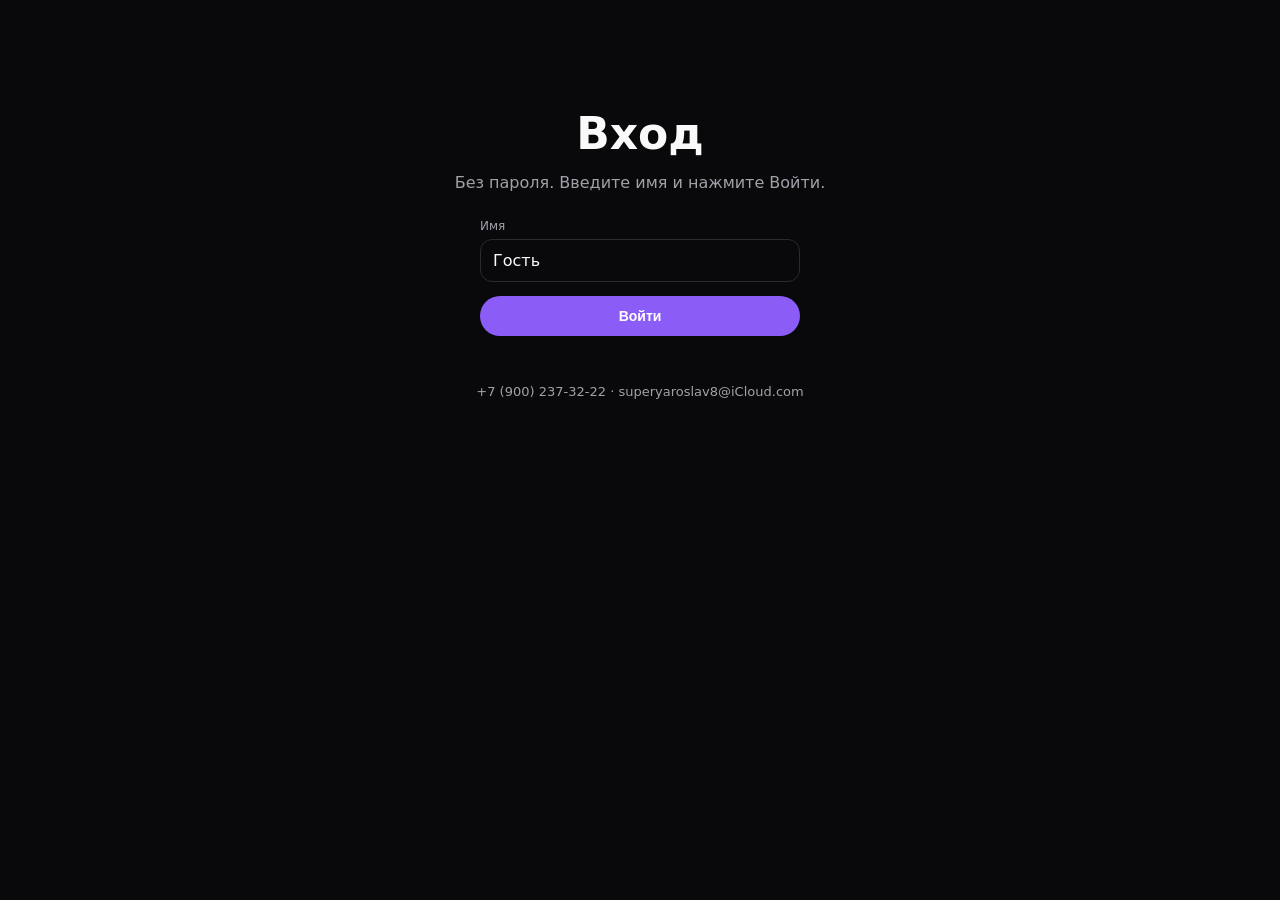
==== app.html @ 5fab8081 "app.html: sites, create, media, neuro, links, settings" ====
<!DOCTYPE html>
<html lang="ru">
<head>
  <meta charset="UTF-8">
  <meta name="viewport" content="width=device-width, initial-scale=1">
  <title>Ai крафт</title>
  <link rel="stylesheet" href="css/app.css">
</head>
<body>
<div id="gate" class="wrap center" style="display:none">
  <h1>Вход</h1>
  <p class="lead">Без пароля. Введите имя и нажмите Войти.</p>
  <div style="max-width:320px;margin:0 auto;text-align:left">
    <label>Имя</label>
    <input id="gateName" value="Гость" maxlength="32">
    <button class="btn" id="gateGo" style="width:100%;margin-top:14px">Войти</button>
  </div>
  <footer class="foot"><a href="tel:+79002373222">+7 (900) 237-32-22</a> · <a href="mailto:superyaroslav8@iCloud.com">superyaroslav8@iCloud.com</a></footer>
</div>

<div class="app" id="shell" style="display:none">
  <aside class="side">
    <div class="brand">Ai крафт</div>
    <nav>
      <a href="#sites" data-page="sites">Мои сайты</a>
      <a href="#create" data-page="create">Собрать сайт</a>
      <a href="#media" data-page="media">Медиа</a>
      <a href="#neuro" data-page="neuro">Нейро</a>
      <a href="#links" data-page="links">Ссылки</a>
      <a href="#settings" data-page="settings">Настройки</a>
    </nav>
    <div class="user"><strong id="who">—</strong><br><a href="#" id="logout">Выйти</a></div>
  </aside>
  <main class="main">
    <section class="page" id="page-sites">
      <h2>Мои сайты</h2>
      <p class="sub">Собранные по описанию</p>
      <a class="btn" href="#create">Собрать сайт</a>
      <div id="siteList" style="margin-top:20px"></div>
    </section>

    <section class="page" id="page-create">
      <h2>Собрать сайт</h2>
      <p class="sub">Опишите идею обычными словами</p>
      <div class="grid">
        <div>
          <label>Описание</label>
          <textarea id="idea" placeholder="Сайт кофейни: тёплый свет, меню, контакты"></textarea>
          <button class="btn" id="btnBuild" type="button">Собрать</button>
          <div id="addrBox" style="display:none;margin-top:16px">
            <label>Адрес</label>
            <div class="chips">
              <span class="chip on" data-mode="sub">Поддомен</span>
              <span class="chip" data-mode="custom">Свой домен</span>
            </div>
            <div id="subRow">
              <input id="sub" placeholder="pauza" style="margin-bottom:8px">
              <select id="tld">
                <option value="ai_craft.ru">.ai_craft.ru</option>
                <option value="ai_craft.com">.ai_craft.com</option>
                <option value="ai_craft.dev">.ai_craft.dev</option>
              </select>
            </div>
            <div id="customRow" style="display:none">
              <input id="customDomain" placeholder="мой-сайт.ru">
            </div>
            <button class="btn" id="btnSave" type="button" style="margin-top:12px">Сохранить сайт</button>
          </div>
        </div>
        <div>
          <div class="preview"><iframe id="preview" title="preview"></iframe></div>
        </div>
      </div>
    </section>

    <section class="page" id="page-media">
      <h2>Медиа</h2>
      <p class="sub">Фото по описанию (AI)</p>
      <label>Описание</label>
      <textarea id="mediaPrompt" placeholder="Уютная кофейня, тёплый свет"></textarea>
      <button class="btn" id="btnMedia" type="button">Сгенерировать</button>
      <p id="mediaStatus" class="sub" style="margin-top:10px"></p>
      <div id="mediaResult" class="card" style="margin-top:12px;min-height:120px"></div>
    </section>

    <section class="page" id="page-neuro">
      <h2>Нейро</h2>
      <p class="sub">Помощник Ai крафт</p>
      <div id="chat"></div>
      <form class="chat-form" id="chatForm">
        <input id="chatInput" placeholder="Спросите…" autocomplete="off">
        <button class="btn" type="submit">Отправить</button>
      </form>
    </section>

    <section class="page" id="page-links">
      <h2>Ссылки</h2>
      <p class="sub">Короткие метки</p>
      <label>Название</label><input id="linkTitle">
      <label>URL</label><input id="linkUrl" placeholder="https://…">
      <button class="btn" id="btnLink" type="button" style="margin-top:12px">Создать</button>
      <div id="linkList" style="margin-top:16px"></div>
    </section>

    <section class="page" id="page-settings">
      <h2>Настройки</h2>
      <div class="row"><div><strong>Язык</strong></div>
        <div class="chips" id="lang">
          <span class="chip" data-v="ru">Русский</span>
          <span class="chip" data-v="en">English</span>
        </div></div>
      <div class="row"><div><strong>Тема</strong></div>
        <div class="chips" id="theme">
          <span class="chip" data-v="dark">Тёмная</span>
          <span class="chip" data-v="light">Светлая</span>
        </div></div>
      <div class="row" style="flex-wrap:wrap"><div><strong>Акцент</strong></div>
        <div class="chips" id="accent">
          <span class="chip" data-v="#8b5cf6" style="background:#8b5cf6;color:#fff">●</span>
          <span class="chip" data-v="#3b82f6" style="background:#3b82f6;color:#fff">●</span>
          <span class="chip" data-v="#10b981" style="background:#10b981;color:#fff">●</span>
          <span class="chip" data-v="#f59e0b" style="background:#f59e0b;color:#fff">●</span>
          <span class="chip" data-v="#ef4444" style="background:#ef4444;color:#fff">●</span>
        </div></div>
      <p class="sub" style="margin-top:24px">Поддержка: <a href="tel:+79002373222">+7 (900) 237-32-22</a> · <a href="mailto:superyaroslav8@iCloud.com">superyaroslav8@iCloud.com</a></p>
    </section>
  </main>
</div>
<nav class="mob">
  <a href="#sites" data-page="sites">Сайты</a>
  <a href="#create" data-page="create">Собрать</a>
  <a href="#media" data-page="media">Медиа</a>
  <a href="#settings" data-page="settings">Ещё</a>
</nav>

<script src="js/app.js"></script>
<script>
(function () {
  AK.applyTheme();
  var session = AK.session();
  var built = null;
  var mode = 'sub';

  function showGate() {
    document.getElementById('gate').style.display = 'block';
    document.getElementById('shell').style.display = 'none';
  }
  function showApp() {
    document.getElementById('gate').style.display = 'none';
    document.getElementById('shell').style.display = 'flex';
    document.getElementById('who').textContent = session.name;
    route();
  }

  document.getElementById('gateGo').onclick = function () {
    session = AK.enter(document.getElementById('gateName').value);
    showApp();
    location.hash = 'sites';
  };
  document.getElementById('logout').onclick = function (e) {
    e.preventDefault();
    AK.clearSession();
    session = null;
    showGate();
  };

  function route() {
    var page = (location.hash || '#sites').replace('#', '') || 'sites';
    document.querySelectorAll('.page').forEach(function (p) { p.classList.toggle('on', p.id === 'page-' + page); });
    document.querySelectorAll('[data-page]').forEach(function (a) { a.classList.toggle('on', a.getAttribute('data-page') === page); });
    if (page === 'sites') renderSites();
    if (page === 'links') renderLinks();
    if (page === 'settings') syncSettings();
  }
  window.addEventListener('hashchange', route);

  function renderSites() {
    var list = AK.sites(session.login);
    var el = document.getElementById('siteList');
    if (!list.length) {
      el.innerHTML = '<div class="empty">Пока нет сайтов.<br><a class="btn" href="#create" style="margin-top:12px">Собрать</a></div>';
      return;
    }
    el.innerHTML = list.map(function (s) {
      var addr = s.customDomain || ((s.subdomain || 'site') + '.' + (s.domain || 'ai_craft.ru'));
      return '<div class="card"><h3>' + AK.esc(s.name) + '</h3><div class="meta">' + AK.esc(addr) + '</div><p style="color:var(--muted);font-size:13px">' +
        AK.esc((s.description || '').slice(0, 120)) + '</p><div class="actions">' +
        '<button type="button" data-open="' + s.id + '">Открыть</button>' +
        '<button type="button" data-del="' + s.id + '">Удалить</button></div></div>';
    }).join('');
    el.querySelectorAll('[data-open]').forEach(function (b) {
      b.onclick = function () {
        var s = AK.sites(session.login).find(function (x) { return x.id === b.getAttribute('data-open'); });
        if (!s || !s.html) return AK.toast('Нет содержимого');
        var doc = s.html.replace('</head>', '<style>' + (s.css || '') + '</style></head>');
        if (doc.indexOf('</head>') === -1) doc = '<style>' + (s.css || '') + '</style>' + doc;
        var w = window.open('', '_blank');
        if (!w) return AK.toast('Разрешите всплывающие окна');
        w.document.write(doc); w.document.close();
      };
    });
    el.querySelectorAll('[data-del]').forEach(function (b) {
      b.onclick = function () {
        if (!confirm('Удалить?')) return;
        AK.saveSites(session.login, AK.sites(session.login).filter(function (s) { return s.id !== b.getAttribute('data-del'); }));
        renderSites(); AK.toast('Удалено');
      };
    });
  }

  function showPreview(html, css) {
    var doc = html;
    if (doc.indexOf('</head>') !== -1) doc = doc.replace('</head>', '<style>' + css + '</style></head>');
    else doc = '<style>' + css + '</style>' + doc;
    document.getElementById('preview').srcdoc = doc;
  }

  document.getElementById('btnBuild').onclick = function () {
    var idea = document.getElementById('idea').value.trim();
    if (idea.length < 5) return AK.toast('Опишите подробнее');
    var p = AK.parse(idea);
    var html = AK.buildHTML(idea, p.title);
    var css = AK.buildCSS(p.tone);
    built = { name: p.title, description: idea, html: html, css: css };
    showPreview(html, css);
    document.getElementById('addrBox').style.display = 'block';
    if (!document.getElementById('sub').value) {
      document.getElementById('sub').value = (p.title.toLowerCase().replace(/[^a-z0-9]+/g, '-').replace(/^-|-$/g, '').slice(0, 16)) || 'site';
    }
    AK.toast('Собрано');
  };

  document.querySelectorAll('#addrBox .chip').forEach(function (c) {
    c.onclick = function () {
      mode = c.getAttribute('data-mode');
      document.querySelectorAll('#addrBox .chip').forEach(function (x) { x.classList.toggle('on', x === c); });
      document.getElementById('subRow').style.display = mode === 'sub' ? 'block' : 'none';
      document.getElementById('customRow').style.display = mode === 'custom' ? 'block' : 'none';
    };
  });

  document.getElementById('btnSave').onclick = function () {
    if (!built) return AK.toast('Сначала соберите');
    var subdomain, domain, customDomain = '';
    if (mode === 'custom') {
      customDomain = document.getElementById('customDomain').value.trim().toLowerCase().replace(/^https?:\/\//, '');
      if (!customDomain || customDomain.indexOf('.') < 0) return AK.toast('Укажите домен, например shop.ru');
      subdomain = customDomain.split('.')[0]; domain = customDomain;
    } else {
      subdomain = document.getElementById('sub').value.trim().toLowerCase().replace(/[^a-z0-9-]/g, '');
      domain = document.getElementById('tld').value;
      if (subdomain.length < 2) return AK.toast('Укажите поддомен');
    }
    var list = AK.sites(session.login);
    list.unshift({
      id: 's_' + Date.now(), name: built.name, description: built.description,
      subdomain: subdomain, domain: domain, customDomain: customDomain,
      html: built.html, css: built.css, createdAt: new Date().toISOString()
    });
    AK.saveSites(session.login, list);
    AK.toast('Сохранено');
    location.hash = 'sites';
  };

  document.getElementById('btnMedia').onclick = function () {
    var prompt = document.getElementById('mediaPrompt').value.trim();
    if (!prompt) return AK.toast('Напишите описание');
    var st = document.getElementById('mediaStatus');
    var box = document.getElementById('mediaResult');
    st.textContent = 'Генерация… 5–20 сек';
    var url = AK.imageUrl(prompt);
    var img = new Image();
    img.className = 'gen';
    img.onload = function () { box.innerHTML = ''; box.appendChild(img); st.textContent = 'Готово'; AK.toast('Готово'); };
    img.onerror = function () { st.textContent = 'Ошибка. Нажмите ещё раз.'; };
    box.innerHTML = '<p style="color:var(--muted)">Загрузка…</p>';
    img.src = url + '&t=' + Date.now();
  };

  function addChat(role, text) {
    var el = document.createElement('div');
    el.className = 'msg ' + (role === 'me' ? 'me' : 'bot');
    el.textContent = text;
    document.getElementById('chat').appendChild(el);
    document.getElementById('chat').scrollTop = 99999;
  }
  addChat('bot', 'Я Нейро. Помогу собрать сайт или ответить на вопрос.');
  document.getElementById('chatForm').onsubmit = function (e) {
    e.preventDefault();
    var t = document.getElementById('chatInput').value.trim();
    if (!t) return;
    document.getElementById('chatInput').value = '';
    addChat('me', t);
    setTimeout(function () {
      var low = t.toLowerCase();
      var a = 'Опишите задачу: сайт, медиа или настройки.';
      if (/сайт|собрать|лендинг/.test(low)) a = 'Откройте «Собрать сайт», опишите идею, нажмите «Собрать», укажите адрес и «Сохранить».';
      if (/фото|медиа|картин/.test(low)) a = 'Раздел «Медиа»: введите описание и «Сгенерировать».';
      if (/привет|hello|здрав/.test(low)) a = 'Привет! Чем помочь?';
      addChat('bot', a);
    }, 400);
  };

  function renderLinks() {
    var links = AK.links(session.login);
    var el = document.getElementById('linkList');
    if (!links.length) { el.innerHTML = '<p class="sub">Пока нет</p>'; return; }
    el.innerHTML = links.map(function (l) {
      return '<div class="card"><div class="meta">ak.link/' + AK.esc(l.slug) + '</div><div style="font-size:13px">' + AK.esc(l.url) +
        '</div><div class="actions"><button type="button" data-copy="ak.link/' + AK.esc(l.slug) + '">Копировать</button>' +
        '<button type="button" data-ldel="' + l.id + '">Удалить</button></div></div>';
    }).join('');
    el.querySelectorAll('[data-copy]').forEach(function (b) {
      b.onclick = function () { navigator.clipboard.writeText(b.getAttribute('data-copy')).then(function () { AK.toast('Скопировано'); }); };
    });
    el.querySelectorAll('[data-ldel]').forEach(function (b) {
      b.onclick = function () {
        AK.saveLinks(session.login, AK.links(session.login).filter(function (l) { return l.id !== b.getAttribute('data-ldel'); }));
        renderLinks();
      };
    });
  }
  document.getElementById('btnLink').onclick = function () {
    var url = document.getElementById('linkUrl').value.trim();
    if (!url) return AK.toast('Укажите URL');
    var slug = Math.random().toString(36).slice(2, 8);
    var links = AK.links(session.login);
    links.unshift({ id: 'l_' + Date.now(), title: document.getElementById('linkTitle').value.trim() || slug, url: url, slug: slug });
    AK.saveLinks(session.login, links);
    document.getElementById('linkTitle').value = '';
    document.getElementById('linkUrl').value = '';
    renderLinks(); AK.toast('Создано');
  };

  function syncSettings() {
    var s = AK.settings();
    document.querySelectorAll('#lang .chip').forEach(function (c) { c.classList.toggle('on', c.getAttribute('data-v') === s.lang); });
    document.querySelectorAll('#theme .chip').forEach(function (c) { c.classList.toggle('on', c.getAttribute('data-v') === s.theme); });
    document.querySelectorAll('#accent .chip').forEach(function (c) { c.classList.toggle('on', c.getAttribute('data-v') === s.accent); });
  }
  document.querySelectorAll('#lang .chip').forEach(function (c) {
    c.onclick = function () { AK.saveSettings({ lang: c.getAttribute('data-v') }); syncSettings(); AK.toast('OK'); };
  });
  document.querySelectorAll('#theme .chip').forEach(function (c) {
    c.onclick = function () { AK.saveSettings({ theme: c.getAttribute('data-v') }); syncSettings(); AK.toast('OK'); };
  });
  document.querySelectorAll('#accent .chip').forEach(function (c) {
    c.onclick = function () { AK.saveSettings({ accent: c.getAttribute('data-v') }); syncSettings(); AK.toast('OK'); };
  });

  showPreview(AK.buildHTML('Здесь появится сайт', 'Ai крафт'), AK.buildCSS('neutral'));

  if (session) showApp();
  else showGate();
})();
</script>
</body>
</html>
---- css/app.css ----
*{box-sizing:border-box;margin:0;padding:0}
:root{--bg:#09090b;--card:#16161a;--border:#2a2a30;--text:#fafafa;--muted:#a1a1aa;--accent:#8b5cf6}
[data-theme=light]{--bg:#f4f4f5;--card:#fff;--border:#e4e4e7;--text:#18181b;--muted:#71717a}
html,body{min-height:100%;font-family:system-ui,-apple-system,sans-serif;background:var(--bg);color:var(--text)}
a{color:var(--accent);text-decoration:none}
.wrap{max-width:960px;margin:0 auto;padding:24px 16px}
.center{text-align:center;padding-top:12vh}
.badge{display:inline-block;padding:6px 12px;border-radius:999px;background:rgba(139,92,246,.2);color:#c4b5fd;font-size:12px;font-weight:600;margin-bottom:12px}
h1{font-size:clamp(28px,6vw,44px);margin-bottom:12px}
.lead{color:var(--muted);font-size:16px;max-width:420px;margin:0 auto 24px;line-height:1.5}
.btn{display:inline-block;padding:12px 24px;background:var(--accent);color:#fff!important;border-radius:999px;font-weight:600;border:0;cursor:pointer;font-size:14px}
.btn:disabled{opacity:.5}
.btn-ghost{background:transparent;border:1px solid var(--border);color:var(--text)!important}
.foot{margin-top:48px;font-size:13px;color:var(--muted)}
.foot a{color:var(--muted)}
.app{display:flex;min-height:100vh}
.side{width:220px;border-right:1px solid var(--border);padding:16px 12px;background:var(--card);position:fixed;inset:0 auto 0 0}
.side .brand{font-weight:700;padding:8px 10px;margin-bottom:16px}
.side nav a{display:block;padding:10px 12px;border-radius:10px;color:var(--muted);font-size:13px;margin-bottom:2px}
.side nav a.on,.side nav a:hover{background:rgba(139,92,246,.15);color:var(--accent)}
.side .user{position:absolute;bottom:16px;left:12px;right:12px;font-size:12px;color:var(--muted)}
.main{margin-left:220px;flex:1;padding:24px 20px;min-width:0}
.page{display:none}.page.on{display:block}
h2{font-size:22px;margin-bottom:8px}
.sub{color:var(--muted);font-size:14px;margin-bottom:20px}
.card{background:var(--card);border:1px solid var(--border);border-radius:16px;padding:16px;margin-bottom:12px}
.grid{display:grid;grid-template-columns:1fr 1fr;gap:16px}
@media(max-width:800px){.side{display:none}.main{margin-left:0;padding-bottom:80px}.grid{grid-template-columns:1fr}.mob{display:flex!important}}
.mob{display:none;position:fixed;bottom:0;left:0;right:0;background:var(--card);border-top:1px solid var(--border);padding:8px;justify-content:space-around}
.mob a{font-size:11px;color:var(--muted);padding:8px}
.mob a.on{color:var(--accent)}
label{display:block;font-size:12px;color:var(--muted);margin:10px 0 6px}
input,textarea,select{width:100%;padding:11px 12px;border-radius:12px;border:1px solid var(--border);background:var(--bg);color:var(--text);font:inherit}
textarea{min-height:100px;resize:vertical}
.chips{display:flex;gap:8px;flex-wrap:wrap;margin:10px 0}
.chip{padding:8px 12px;border-radius:999px;border:1px solid var(--border);font-size:12px;cursor:pointer;background:var(--bg)}
.chip.on{border-color:var(--accent);color:var(--accent);background:rgba(139,92,246,.12)}
.preview{min-height:360px;border:1px solid var(--border);border-radius:16px;overflow:hidden;background:#fff}
.preview iframe{width:100%;height:400px;border:0}
.meta{font-size:12px;color:var(--accent);margin:4px 0 8px}
.actions{display:flex;gap:8px;flex-wrap:wrap;margin-top:10px}
.actions button,.actions a{font-size:12px;padding:7px 12px;border-radius:8px;border:1px solid var(--border);background:var(--bg);color:var(--muted);cursor:pointer}
.empty{text-align:center;padding:40px;border:1px dashed var(--border);border-radius:16px;color:var(--muted)}
.row{display:flex;align-items:center;justify-content:space-between;gap:12px;padding:14px;border:1px solid var(--border);border-radius:12px;margin-bottom:10px;background:var(--card)}
.toast{position:fixed;bottom:24px;left:50%;transform:translateX(-50%);background:var(--card);border:1px solid var(--border);padding:10px 16px;border-radius:10px;font-size:13px;opacity:0;transition:.2s;z-index:50}
.toast.on{opacity:1}
#chat{height:320px;overflow:auto;border:1px solid var(--border);border-radius:12px;padding:12px;margin-bottom:10px;background:var(--bg)}
.msg{margin:8px 0;padding:10px 12px;border-radius:12px;font-size:14px;line-height:1.45;max-width:90%}
.msg.bot{background:var(--card)}
.msg.me{background:var(--accent);color:#fff;margin-left:auto}
.chat-form{display:flex;gap:8px}
.chat-form input{flex:1}
img.gen{width:100%;border-radius:12px;display:block}
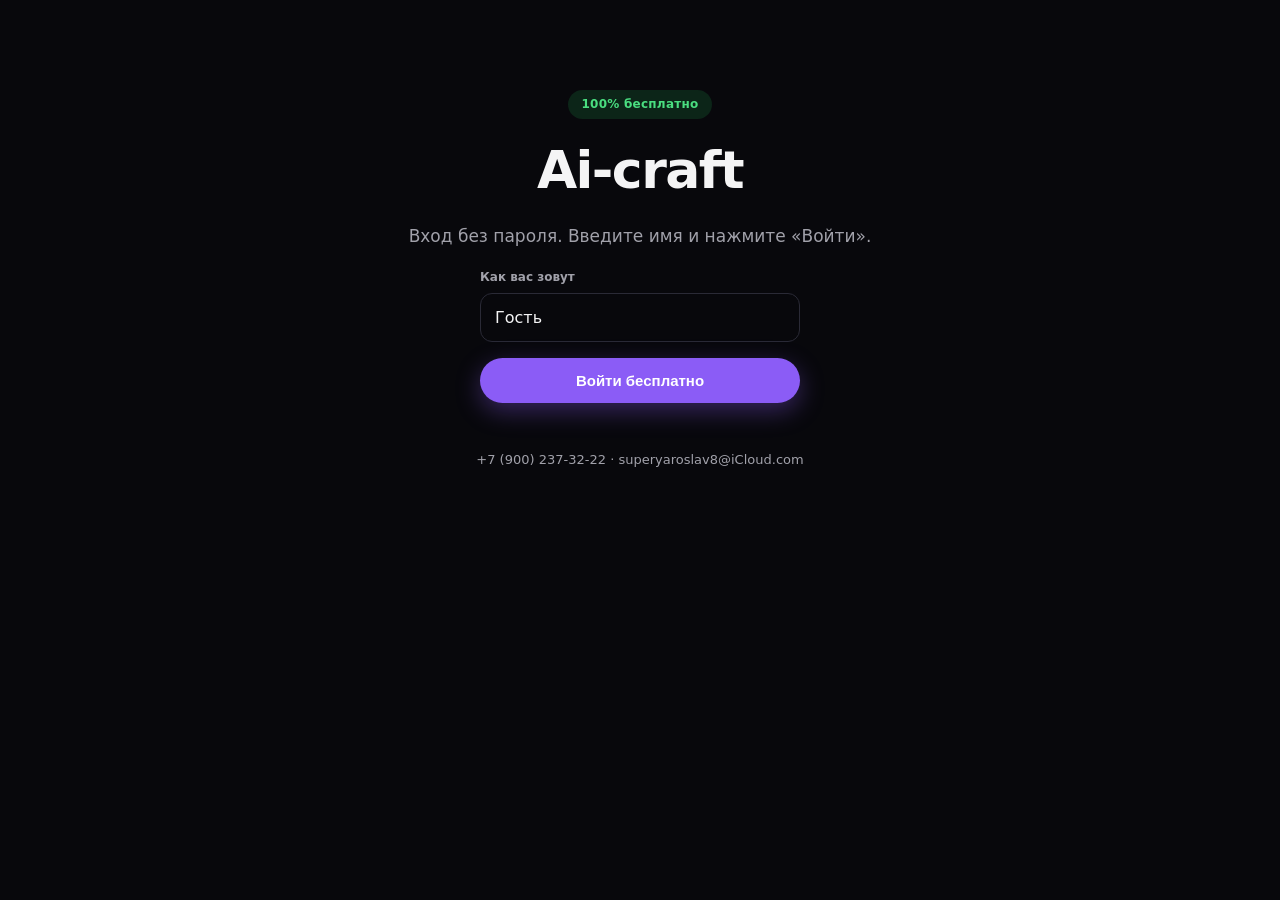
==== commit 7b69af20: "app: Ai-craft branding, clearer free UX" ====
--- a/app.html
+++ b/app.html
@@ -3,28 +3,31 @@
 <head>
   <meta charset="UTF-8">
   <meta name="viewport" content="width=device-width, initial-scale=1">
-  <title>Ai крафт</title>
+  <title>Ai-craft</title>
+  <meta name="description" content="Создание сайтов по описанию с помощью ИИ. Домены и ссылки бесплатно.">
   <link rel="stylesheet" href="css/app.css">
 </head>
 <body>
 <div id="gate" class="wrap center" style="display:none">
-  <h1>Вход</h1>
-  <p class="lead">Без пароля. Введите имя и нажмите Войти.</p>
+  <p class="badge">100% бесплатно</p>
+  <h1>Ai-craft</h1>
+  <p class="lead">Вход без пароля. Введите имя и нажмите «Войти».</p>
   <div style="max-width:320px;margin:0 auto;text-align:left">
-    <label>Имя</label>
-    <input id="gateName" value="Гость" maxlength="32">
-    <button class="btn" id="gateGo" style="width:100%;margin-top:14px">Войти</button>
+    <label>Как вас зовут</label>
+    <input id="gateName" value="Гость" maxlength="32" autocomplete="name">
+    <button class="btn" id="gateGo" type="button" style="width:100%;margin-top:16px">Войти бесплатно</button>
   </div>
   <footer class="foot"><a href="tel:+79002373222">+7 (900) 237-32-22</a> · <a href="mailto:superyaroslav8@iCloud.com">superyaroslav8@iCloud.com</a></footer>
 </div>
 
 <div class="app" id="shell" style="display:none">
   <aside class="side">
-    <div class="brand">Ai крафт</div>
+    <div class="brand">Ai-craft</div>
+    <p class="tag">Сайты по описанию · бесплатно</p>
     <nav>
       <a href="#sites" data-page="sites">Мои сайты</a>
       <a href="#create" data-page="create">Собрать сайт</a>
-      <a href="#media" data-page="media">Медиа</a>
+      <a href="#media" data-page="media">Медиа AI</a>
       <a href="#neuro" data-page="neuro">Нейро</a>
       <a href="#links" data-page="links">Ссылки</a>
       <a href="#settings" data-page="settings">Настройки</a>
@@ -34,27 +37,27 @@
   <main class="main">
     <section class="page" id="page-sites">
       <h2>Мои сайты</h2>
-      <p class="sub">Собранные по описанию</p>
-      <a class="btn" href="#create">Собрать сайт</a>
-      <div id="siteList" style="margin-top:20px"></div>
+      <p class="sub">Сайты, собранные по вашему описанию <span class="free-note">бесплатно</span></p>
+      <a class="btn" href="#create">+ Собрать сайт</a>
+      <div id="siteList" style="margin-top:22px"></div>
     </section>
 
     <section class="page" id="page-create">
       <h2>Собрать сайт</h2>
-      <p class="sub">Опишите идею обычными словами</p>
+      <p class="sub">Напишите, какой сайт нужен — AI соберёт структуру и тексты</p>
       <div class="grid">
         <div>
-          <label>Описание</label>
-          <textarea id="idea" placeholder="Сайт кофейни: тёплый свет, меню, контакты"></textarea>
-          <button class="btn" id="btnBuild" type="button">Собрать</button>
-          <div id="addrBox" style="display:none;margin-top:16px">
-            <label>Адрес</label>
+          <label>Описание сайта</label>
+          <textarea id="idea" placeholder="Например: сайт кофейни — уют, меню, о нас, контакты"></textarea>
+          <button class="btn" id="btnBuild" type="button" style="margin-top:12px">Собрать по описанию</button>
+          <div id="addrBox" style="display:none;margin-top:20px">
+            <label>Адрес сайта</label>
             <div class="chips">
               <span class="chip on" data-mode="sub">Поддомен</span>
               <span class="chip" data-mode="custom">Свой домен</span>
             </div>
             <div id="subRow">
-              <input id="sub" placeholder="pauza" style="margin-bottom:8px">
+              <input id="sub" placeholder="имя" style="margin-bottom:8px">
               <select id="tld">
                 <option value="ai_craft.ru">.ai_craft.ru</option>
                 <option value="ai_craft.com">.ai_craft.com</option>
@@ -64,46 +67,48 @@
             <div id="customRow" style="display:none">
               <input id="customDomain" placeholder="мой-сайт.ru">
             </div>
-            <button class="btn" id="btnSave" type="button" style="margin-top:12px">Сохранить сайт</button>
+            <p class="sub" style="margin:10px 0 0;font-size:12px">Адрес сохраняется в кабинете. Открыть сайт можно кнопкой «Открыть».</p>
+            <button class="btn" id="btnSave" type="button" style="margin-top:14px">Сохранить бесплатно</button>
           </div>
         </div>
         <div>
-          <div class="preview"><iframe id="preview" title="preview"></iframe></div>
+          <div class="preview"><iframe id="preview" title="Превью"></iframe></div>
         </div>
       </div>
     </section>
 
     <section class="page" id="page-media">
-      <h2>Медиа</h2>
-      <p class="sub">Фото по описанию (AI)</p>
-      <label>Описание</label>
-      <textarea id="mediaPrompt" placeholder="Уютная кофейня, тёплый свет"></textarea>
-      <button class="btn" id="btnMedia" type="button">Сгенерировать</button>
+      <h2>Медиа AI</h2>
+      <p class="sub">Фото по тексту — бесплатная генерация</p>
+      <label>Что нарисовать</label>
+      <textarea id="mediaPrompt" placeholder="Уютная кофейня, тёплый свет, утро"></textarea>
+      <button class="btn" id="btnMedia" type="button" style="margin-top:12px">Сгенерировать фото</button>
       <p id="mediaStatus" class="sub" style="margin-top:10px"></p>
-      <div id="mediaResult" class="card" style="margin-top:12px;min-height:120px"></div>
+      <div id="mediaResult" class="card" style="margin-top:12px;min-height:140px"></div>
     </section>
 
     <section class="page" id="page-neuro">
       <h2>Нейро</h2>
-      <p class="sub">Помощник Ai крафт</p>
+      <p class="sub">Помощник Ai-craft — подскажет по сайтам и ссылкам</p>
       <div id="chat"></div>
       <form class="chat-form" id="chatForm">
-        <input id="chatInput" placeholder="Спросите…" autocomplete="off">
+        <input id="chatInput" placeholder="Напишите вопрос…" autocomplete="off">
         <button class="btn" type="submit">Отправить</button>
       </form>
     </section>
 
     <section class="page" id="page-links">
       <h2>Ссылки</h2>
-      <p class="sub">Короткие метки</p>
-      <label>Название</label><input id="linkTitle">
-      <label>URL</label><input id="linkUrl" placeholder="https://…">
-      <button class="btn" id="btnLink" type="button" style="margin-top:12px">Создать</button>
-      <div id="linkList" style="margin-top:16px"></div>
+      <p class="sub">Короткие ссылки для ваших сайтов <span class="free-note">бесплатно</span></p>
+      <label>Название</label><input id="linkTitle" placeholder="Мой проект">
+      <label>Полный URL</label><input id="linkUrl" placeholder="https://…">
+      <button class="btn" id="btnLink" type="button" style="margin-top:14px">Создать ссылку</button>
+      <div id="linkList" style="margin-top:18px"></div>
     </section>
 
     <section class="page" id="page-settings">
       <h2>Настройки</h2>
+      <p class="sub">Всё бесплатно. Данные только в вашем браузере.</p>
       <div class="row"><div><strong>Язык</strong></div>
         <div class="chips" id="lang">
           <span class="chip" data-v="ru">Русский</span>
@@ -114,7 +119,7 @@
           <span class="chip" data-v="dark">Тёмная</span>
           <span class="chip" data-v="light">Светлая</span>
         </div></div>
-      <div class="row" style="flex-wrap:wrap"><div><strong>Акцент</strong></div>
+      <div class="row" style="flex-wrap:wrap"><div><strong>Цвет</strong></div>
         <div class="chips" id="accent">
           <span class="chip" data-v="#8b5cf6" style="background:#8b5cf6;color:#fff">●</span>
           <span class="chip" data-v="#3b82f6" style="background:#3b82f6;color:#fff">●</span>
@@ -122,7 +127,7 @@
           <span class="chip" data-v="#f59e0b" style="background:#f59e0b;color:#fff">●</span>
           <span class="chip" data-v="#ef4444" style="background:#ef4444;color:#fff">●</span>
         </div></div>
-      <p class="sub" style="margin-top:24px">Поддержка: <a href="tel:+79002373222">+7 (900) 237-32-22</a> · <a href="mailto:superyaroslav8@iCloud.com">superyaroslav8@iCloud.com</a></p>
+      <p class="sub" style="margin-top:28px">Поддержка: <a href="tel:+79002373222">+7 (900) 237-32-22</a> · <a href="mailto:superyaroslav8@iCloud.com">superyaroslav8@iCloud.com</a></p>
     </section>
   </main>
 </div>
@@ -136,6 +141,10 @@
 <script src="js/app.js"></script>
 <script>
 (function () {
+  if (typeof AK === 'undefined') {
+    document.body.innerHTML = '<div class="wrap center"><h1>Ai-craft</h1><p class="lead">Не загрузился скрипт. Обновите страницу (Ctrl+F5).</p></div>';
+    return;
+  }
   AK.applyTheme();
   var session = AK.session();
   var built = null;
@@ -178,13 +187,13 @@
     var list = AK.sites(session.login);
     var el = document.getElementById('siteList');
     if (!list.length) {
-      el.innerHTML = '<div class="empty">Пока нет сайтов.<br><a class="btn" href="#create" style="margin-top:12px">Собрать</a></div>';
+      el.innerHTML = '<div class="empty"><p>Пока нет сайтов</p><a class="btn" href="#create" style="margin-top:16px">Собрать первый сайт</a></div>';
       return;
     }
     el.innerHTML = list.map(function (s) {
       var addr = s.customDomain || ((s.subdomain || 'site') + '.' + (s.domain || 'ai_craft.ru'));
       return '<div class="card"><h3>' + AK.esc(s.name) + '</h3><div class="meta">' + AK.esc(addr) + '</div><p style="color:var(--muted);font-size:13px">' +
-        AK.esc((s.description || '').slice(0, 120)) + '</p><div class="actions">' +
+        AK.esc((s.description || '').slice(0, 140)) + '</p><div class="actions">' +
         '<button type="button" data-open="' + s.id + '">Открыть</button>' +
         '<button type="button" data-del="' + s.id + '">Удалить</button></div></div>';
     }).join('');
@@ -192,8 +201,9 @@
       b.onclick = function () {
         var s = AK.sites(session.login).find(function (x) { return x.id === b.getAttribute('data-open'); });
         if (!s || !s.html) return AK.toast('Нет содержимого');
-        var doc = s.html.replace('</head>', '<style>' + (s.css || '') + '</style></head>');
-        if (doc.indexOf('</head>') === -1) doc = '<style>' + (s.css || '') + '</style>' + doc;
+        var doc = s.html;
+        if (doc.indexOf('</head>') !== -1) doc = doc.replace('</head>', '<style>' + (s.css || '') + '</style></head>');
+        else doc = '<style>' + (s.css || '') + '</style>' + doc;
         var w = window.open('', '_blank');
         if (!w) return AK.toast('Разрешите всплывающие окна');
         w.document.write(doc); w.document.close();
@@ -201,7 +211,7 @@
     });
     el.querySelectorAll('[data-del]').forEach(function (b) {
       b.onclick = function () {
-        if (!confirm('Удалить?')) return;
+        if (!confirm('Удалить сайт?')) return;
         AK.saveSites(session.login, AK.sites(session.login).filter(function (s) { return s.id !== b.getAttribute('data-del'); }));
         renderSites(); AK.toast('Удалено');
       };
@@ -217,17 +227,22 @@
 
   document.getElementById('btnBuild').onclick = function () {
     var idea = document.getElementById('idea').value.trim();
-    if (idea.length < 5) return AK.toast('Опишите подробнее');
-    var p = AK.parse(idea);
-    var html = AK.buildHTML(idea, p.title);
-    var css = AK.buildCSS(p.tone);
-    built = { name: p.title, description: idea, html: html, css: css };
-    showPreview(html, css);
-    document.getElementById('addrBox').style.display = 'block';
-    if (!document.getElementById('sub').value) {
-      document.getElementById('sub').value = (p.title.toLowerCase().replace(/[^a-z0-9]+/g, '-').replace(/^-|-$/g, '').slice(0, 16)) || 'site';
-    }
-    AK.toast('Собрано');
+    if (idea.length < 5) return AK.toast('Напишите описание подробнее');
+    var btn = document.getElementById('btnBuild');
+    btn.disabled = true; btn.textContent = 'Собираем…';
+    setTimeout(function () {
+      var p = AK.parse(idea);
+      var html = AK.buildHTML(idea, p.title);
+      var css = AK.buildCSS(p.tone);
+      built = { name: p.title, description: idea, html: html, css: css };
+      showPreview(html, css);
+      document.getElementById('addrBox').style.display = 'block';
+      if (!document.getElementById('sub').value) {
+        document.getElementById('sub').value = (p.title.toLowerCase().replace(/[^a-z0-9]+/g, '-').replace(/^-|-$/g, '').slice(0, 16)) || 'site';
+      }
+      btn.disabled = false; btn.textContent = 'Собрать по описанию';
+      AK.toast('Сайт собран');
+    }, 350);
   };
 
   document.querySelectorAll('#addrBox .chip').forEach(function (c) {
@@ -240,16 +255,16 @@
   });
 
   document.getElementById('btnSave').onclick = function () {
-    if (!built) return AK.toast('Сначала соберите');
+    if (!built) return AK.toast('Сначала нажмите «Собрать»');
     var subdomain, domain, customDomain = '';
     if (mode === 'custom') {
       customDomain = document.getElementById('customDomain').value.trim().toLowerCase().replace(/^https?:\/\//, '');
-      if (!customDomain || customDomain.indexOf('.') < 0) return AK.toast('Укажите домен, например shop.ru');
+      if (!customDomain || customDomain.indexOf('.') < 0) return AK.toast('Пример: shop.ru');
       subdomain = customDomain.split('.')[0]; domain = customDomain;
     } else {
       subdomain = document.getElementById('sub').value.trim().toLowerCase().replace(/[^a-z0-9-]/g, '');
       domain = document.getElementById('tld').value;
-      if (subdomain.length < 2) return AK.toast('Укажите поддомен');
+      if (subdomain.length < 2) return AK.toast('Укажите имя поддомена');
     }
     var list = AK.sites(session.login);
     list.unshift({
@@ -258,22 +273,24 @@
       html: built.html, css: built.css, createdAt: new Date().toISOString()
     });
     AK.saveSites(session.login, list);
-    AK.toast('Сохранено');
+    AK.toast('Сохранено бесплатно');
     location.hash = 'sites';
   };
 
   document.getElementById('btnMedia').onclick = function () {
     var prompt = document.getElementById('mediaPrompt').value.trim();
-    if (!prompt) return AK.toast('Напишите описание');
+    if (!prompt) return AK.toast('Опишите картинку');
     var st = document.getElementById('mediaStatus');
     var box = document.getElementById('mediaResult');
-    st.textContent = 'Генерация… 5–20 сек';
+    var btn = document.getElementById('btnMedia');
+    btn.disabled = true;
+    st.textContent = 'Генерация… обычно 5–20 секунд';
     var url = AK.imageUrl(prompt);
     var img = new Image();
     img.className = 'gen';
-    img.onload = function () { box.innerHTML = ''; box.appendChild(img); st.textContent = 'Готово'; AK.toast('Готово'); };
-    img.onerror = function () { st.textContent = 'Ошибка. Нажмите ещё раз.'; };
-    box.innerHTML = '<p style="color:var(--muted)">Загрузка…</p>';
+    img.onload = function () { box.innerHTML = ''; box.appendChild(img); st.textContent = 'Готово — бесплатно'; btn.disabled = false; AK.toast('Готово'); };
+    img.onerror = function () { st.textContent = 'Сеть недоступна. Нажмите ещё раз.'; btn.disabled = false; };
+    box.innerHTML = '<p style="color:var(--muted)">Загрузка изображения…</p>';
     img.src = url + '&t=' + Date.now();
   };
 
@@ -284,7 +301,7 @@
     document.getElementById('chat').appendChild(el);
     document.getElementById('chat').scrollTop = 99999;
   }
-  addChat('bot', 'Я Нейро. Помогу собрать сайт или ответить на вопрос.');
+  addChat('bot', 'Я Нейро из Ai-craft. Помогу собрать сайт, ссылку или фото. Всё бесплатно.');
   document.getElementById('chatForm').onsubmit = function (e) {
     e.preventDefault();
     var t = document.getElementById('chatInput').value.trim();
@@ -293,25 +310,29 @@
     addChat('me', t);
     setTimeout(function () {
       var low = t.toLowerCase();
-      var a = 'Опишите задачу: сайт, медиа или настройки.';
-      if (/сайт|собрать|лендинг/.test(low)) a = 'Откройте «Собрать сайт», опишите идею, нажмите «Собрать», укажите адрес и «Сохранить».';
-      if (/фото|медиа|картин/.test(low)) a = 'Раздел «Медиа»: введите описание и «Сгенерировать».';
-      if (/привет|hello|здрав/.test(low)) a = 'Привет! Чем помочь?';
+      var a = 'Откройте нужный раздел слева: «Собрать сайт», «Медиа» или «Ссылки».';
+      if (/сайт|собрать|лендинг/.test(low)) a = '1) «Собрать сайт» 2) описание 3) «Собрать по описанию» 4) адрес 5) «Сохранить».';
+      if (/фото|медиа|картин/.test(low)) a = '«Медиа AI» → описание → «Сгенерировать фото».';
+      if (/ссылк|домен/.test(low)) a = '«Ссылки» — короткие метки. Адрес сайта — при сохранении в «Собрать сайт».';
+      if (/бесплат|плат|цен/.test(low)) a = 'Ai-craft полностью бесплатный для вас и пользователей. Оплаты нет.';
+      if (/привет|hello|здрав/.test(low)) a = 'Привет! Чем помочь в Ai-craft?';
       addChat('bot', a);
-    }, 400);
+    }, 350);
   };
 
   function renderLinks() {
     var links = AK.links(session.login);
     var el = document.getElementById('linkList');
-    if (!links.length) { el.innerHTML = '<p class="sub">Пока нет</p>'; return; }
+    if (!links.length) { el.innerHTML = '<p class="sub">Пока нет ссылок</p>'; return; }
     el.innerHTML = links.map(function (l) {
-      return '<div class="card"><div class="meta">ak.link/' + AK.esc(l.slug) + '</div><div style="font-size:13px">' + AK.esc(l.url) +
-        '</div><div class="actions"><button type="button" data-copy="ak.link/' + AK.esc(l.slug) + '">Копировать</button>' +
+      return '<div class="card"><div class="meta">ai-craft/' + AK.esc(l.slug) + '</div><div style="font-size:13px">' + AK.esc(l.url) +
+        '</div><div class="actions"><button type="button" data-copy="ai-craft/' + AK.esc(l.slug) + '">Копировать</button>' +
         '<button type="button" data-ldel="' + l.id + '">Удалить</button></div></div>';
     }).join('');
     el.querySelectorAll('[data-copy]').forEach(function (b) {
-      b.onclick = function () { navigator.clipboard.writeText(b.getAttribute('data-copy')).then(function () { AK.toast('Скопировано'); }); };
+      b.onclick = function () {
+        navigator.clipboard.writeText(b.getAttribute('data-copy')).then(function () { AK.toast('Скопировано'); }).catch(function () { AK.toast(b.getAttribute('data-copy')); });
+      };
     });
     el.querySelectorAll('[data-ldel]').forEach(function (b) {
       b.onclick = function () {
@@ -329,7 +350,7 @@
     AK.saveLinks(session.login, links);
     document.getElementById('linkTitle').value = '';
     document.getElementById('linkUrl').value = '';
-    renderLinks(); AK.toast('Создано');
+    renderLinks(); AK.toast('Ссылка создана');
   };
 
   function syncSettings() {
@@ -339,16 +360,16 @@
     document.querySelectorAll('#accent .chip').forEach(function (c) { c.classList.toggle('on', c.getAttribute('data-v') === s.accent); });
   }
   document.querySelectorAll('#lang .chip').forEach(function (c) {
-    c.onclick = function () { AK.saveSettings({ lang: c.getAttribute('data-v') }); syncSettings(); AK.toast('OK'); };
+    c.onclick = function () { AK.saveSettings({ lang: c.getAttribute('data-v') }); syncSettings(); AK.toast('Сохранено'); };
   });
   document.querySelectorAll('#theme .chip').forEach(function (c) {
-    c.onclick = function () { AK.saveSettings({ theme: c.getAttribute('data-v') }); syncSettings(); AK.toast('OK'); };
+    c.onclick = function () { AK.saveSettings({ theme: c.getAttribute('data-v') }); syncSettings(); AK.toast('Сохранено'); };
   });
   document.querySelectorAll('#accent .chip').forEach(function (c) {
-    c.onclick = function () { AK.saveSettings({ accent: c.getAttribute('data-v') }); syncSettings(); AK.toast('OK'); };
+    c.onclick = function () { AK.saveSettings({ accent: c.getAttribute('data-v') }); syncSettings(); AK.toast('Сохранено'); };
   });
 
-  showPreview(AK.buildHTML('Здесь появится сайт', 'Ai крафт'), AK.buildCSS('neutral'));
+  showPreview(AK.buildHTML('Здесь появится ваш сайт по описанию.', 'Ai-craft'), AK.buildCSS('neutral'));
 
   if (session) showApp();
   else showGate();
--- a/css/app.css
+++ b/css/app.css
@@ -1,53 +1,60 @@
 *{box-sizing:border-box;margin:0;padding:0}
-:root{--bg:#09090b;--card:#16161a;--border:#2a2a30;--text:#fafafa;--muted:#a1a1aa;--accent:#8b5cf6}
-[data-theme=light]{--bg:#f4f4f5;--card:#fff;--border:#e4e4e7;--text:#18181b;--muted:#71717a}
-html,body{min-height:100%;font-family:system-ui,-apple-system,sans-serif;background:var(--bg);color:var(--text)}
+:root{--bg:#08080c;--card:#14141c;--border:#2a2a36;--text:#f4f4f5;--muted:#a1a1aa;--accent:#8b5cf6;--ok:#22c55e}
+[data-theme=light]{--bg:#f8f8fb;--card:#fff;--border:#e4e4e7;--text:#18181b;--muted:#71717a}
+html,body{min-height:100%;font-family:system-ui,-apple-system,"Segoe UI",sans-serif;background:var(--bg);color:var(--text);line-height:1.45}
 a{color:var(--accent);text-decoration:none}
 .wrap{max-width:960px;margin:0 auto;padding:24px 16px}
-.center{text-align:center;padding-top:12vh}
-.badge{display:inline-block;padding:6px 12px;border-radius:999px;background:rgba(139,92,246,.2);color:#c4b5fd;font-size:12px;font-weight:600;margin-bottom:12px}
-h1{font-size:clamp(28px,6vw,44px);margin-bottom:12px}
-.lead{color:var(--muted);font-size:16px;max-width:420px;margin:0 auto 24px;line-height:1.5}
-.btn{display:inline-block;padding:12px 24px;background:var(--accent);color:#fff!important;border-radius:999px;font-weight:600;border:0;cursor:pointer;font-size:14px}
-.btn:disabled{opacity:.5}
-.btn-ghost{background:transparent;border:1px solid var(--border);color:var(--text)!important}
+.center{text-align:center;padding-top:10vh}
+.badge{display:inline-block;padding:6px 14px;border-radius:999px;background:rgba(34,197,94,.15);color:#4ade80;font-size:12px;font-weight:700;margin-bottom:14px;letter-spacing:.02em}
+h1{font-size:clamp(32px,7vw,52px);margin-bottom:14px;letter-spacing:-.03em}
+.lead{color:var(--muted);font-size:17px;max-width:480px;margin:0 auto 20px;line-height:1.55}
+.home-list{list-style:none;text-align:left;max-width:320px;margin:0 auto 28px;color:var(--muted);font-size:14px}
+.home-list li{padding:8px 0 8px 28px;position:relative}
+.home-list li:before{content:"✓";position:absolute;left:0;color:var(--ok);font-weight:700}
+.btn{display:inline-block;padding:14px 28px;background:var(--accent);color:#fff!important;border-radius:999px;font-weight:600;border:0;cursor:pointer;font-size:15px;box-shadow:0 8px 24px rgba(139,92,246,.35)}
+.btn:hover{filter:brightness(1.08)}
+.btn:disabled{opacity:.5;cursor:not-allowed}
 .foot{margin-top:48px;font-size:13px;color:var(--muted)}
 .foot a{color:var(--muted)}
 .app{display:flex;min-height:100vh}
-.side{width:220px;border-right:1px solid var(--border);padding:16px 12px;background:var(--card);position:fixed;inset:0 auto 0 0}
-.side .brand{font-weight:700;padding:8px 10px;margin-bottom:16px}
-.side nav a{display:block;padding:10px 12px;border-radius:10px;color:var(--muted);font-size:13px;margin-bottom:2px}
-.side nav a.on,.side nav a:hover{background:rgba(139,92,246,.15);color:var(--accent)}
-.side .user{position:absolute;bottom:16px;left:12px;right:12px;font-size:12px;color:var(--muted)}
-.main{margin-left:220px;flex:1;padding:24px 20px;min-width:0}
+.side{width:230px;border-right:1px solid var(--border);padding:18px 12px;background:var(--card);position:fixed;inset:0 auto 0 0;z-index:10}
+.side .brand{font-weight:800;font-size:18px;padding:8px 12px;margin-bottom:8px;letter-spacing:-.02em}
+.side .tag{font-size:11px;color:var(--muted);padding:0 12px 16px;line-height:1.4}
+.side nav a{display:block;padding:10px 12px;border-radius:10px;color:var(--muted);font-size:13px;margin-bottom:2px;font-weight:500}
+.side nav a.on,.side nav a:hover{background:rgba(139,92,246,.14);color:var(--accent)}
+.side .user{position:absolute;bottom:16px;left:12px;right:12px;font-size:12px;color:var(--muted);padding-top:12px;border-top:1px solid var(--border)}
+.main{margin-left:230px;flex:1;padding:28px 22px 40px;min-width:0}
 .page{display:none}.page.on{display:block}
-h2{font-size:22px;margin-bottom:8px}
-.sub{color:var(--muted);font-size:14px;margin-bottom:20px}
+h2{font-size:24px;margin-bottom:6px;letter-spacing:-.02em}
+.sub{color:var(--muted);font-size:14px;margin-bottom:22px}
 .card{background:var(--card);border:1px solid var(--border);border-radius:16px;padding:16px;margin-bottom:12px}
-.grid{display:grid;grid-template-columns:1fr 1fr;gap:16px}
-@media(max-width:800px){.side{display:none}.main{margin-left:0;padding-bottom:80px}.grid{grid-template-columns:1fr}.mob{display:flex!important}}
-.mob{display:none;position:fixed;bottom:0;left:0;right:0;background:var(--card);border-top:1px solid var(--border);padding:8px;justify-content:space-around}
-.mob a{font-size:11px;color:var(--muted);padding:8px}
+.grid{display:grid;grid-template-columns:1fr 1.05fr;gap:18px}
+@media(max-width:860px){.side{display:none}.main{margin-left:0;padding-bottom:88px}.grid{grid-template-columns:1fr}.mob{display:flex!important}}
+.mob{display:none;position:fixed;bottom:0;left:0;right:0;background:var(--card);border-top:1px solid var(--border);padding:10px 8px;justify-content:space-around;z-index:20}
+.mob a{font-size:11px;color:var(--muted);padding:8px;font-weight:600}
 .mob a.on{color:var(--accent)}
-label{display:block;font-size:12px;color:var(--muted);margin:10px 0 6px}
-input,textarea,select{width:100%;padding:11px 12px;border-radius:12px;border:1px solid var(--border);background:var(--bg);color:var(--text);font:inherit}
-textarea{min-height:100px;resize:vertical}
+label{display:block;font-size:12px;color:var(--muted);margin:12px 0 6px;font-weight:600}
+input,textarea,select{width:100%;padding:12px 14px;border-radius:12px;border:1px solid var(--border);background:var(--bg);color:var(--text);font:inherit}
+input:focus,textarea:focus,select:focus{outline:2px solid rgba(139,92,246,.4);border-color:var(--accent)}
+textarea{min-height:110px;resize:vertical}
 .chips{display:flex;gap:8px;flex-wrap:wrap;margin:10px 0}
-.chip{padding:8px 12px;border-radius:999px;border:1px solid var(--border);font-size:12px;cursor:pointer;background:var(--bg)}
+.chip{padding:8px 14px;border-radius:999px;border:1px solid var(--border);font-size:12px;cursor:pointer;background:var(--bg);font-weight:600}
 .chip.on{border-color:var(--accent);color:var(--accent);background:rgba(139,92,246,.12)}
-.preview{min-height:360px;border:1px solid var(--border);border-radius:16px;overflow:hidden;background:#fff}
-.preview iframe{width:100%;height:400px;border:0}
-.meta{font-size:12px;color:var(--accent);margin:4px 0 8px}
-.actions{display:flex;gap:8px;flex-wrap:wrap;margin-top:10px}
-.actions button,.actions a{font-size:12px;padding:7px 12px;border-radius:8px;border:1px solid var(--border);background:var(--bg);color:var(--muted);cursor:pointer}
-.empty{text-align:center;padding:40px;border:1px dashed var(--border);border-radius:16px;color:var(--muted)}
-.row{display:flex;align-items:center;justify-content:space-between;gap:12px;padding:14px;border:1px solid var(--border);border-radius:12px;margin-bottom:10px;background:var(--card)}
-.toast{position:fixed;bottom:24px;left:50%;transform:translateX(-50%);background:var(--card);border:1px solid var(--border);padding:10px 16px;border-radius:10px;font-size:13px;opacity:0;transition:.2s;z-index:50}
+.preview{min-height:380px;border:1px solid var(--border);border-radius:16px;overflow:hidden;background:#fff;box-shadow:0 12px 40px rgba(0,0,0,.25)}
+.preview iframe{width:100%;height:420px;border:0}
+.meta{font-size:12px;color:var(--accent);margin:4px 0 8px;font-weight:600}
+.actions{display:flex;gap:8px;flex-wrap:wrap;margin-top:12px}
+.actions button{font-size:12px;padding:8px 14px;border-radius:10px;border:1px solid var(--border);background:var(--bg);color:var(--muted);cursor:pointer;font-weight:600}
+.actions button:hover{color:var(--text);border-color:var(--accent)}
+.empty{text-align:center;padding:48px 20px;border:1px dashed var(--border);border-radius:16px;color:var(--muted)}
+.row{display:flex;align-items:center;justify-content:space-between;gap:12px;padding:14px 16px;border:1px solid var(--border);border-radius:14px;margin-bottom:10px;background:var(--card)}
+.toast{position:fixed;bottom:28px;left:50%;transform:translateX(-50%);background:#1c1c24;border:1px solid var(--border);padding:12px 18px;border-radius:12px;font-size:13px;opacity:0;transition:.2s;z-index:50;box-shadow:0 8px 30px rgba(0,0,0,.4)}
 .toast.on{opacity:1}
-#chat{height:320px;overflow:auto;border:1px solid var(--border);border-radius:12px;padding:12px;margin-bottom:10px;background:var(--bg)}
-.msg{margin:8px 0;padding:10px 12px;border-radius:12px;font-size:14px;line-height:1.45;max-width:90%}
+#chat{height:340px;overflow:auto;border:1px solid var(--border);border-radius:14px;padding:14px;margin-bottom:12px;background:var(--bg)}
+.msg{margin:8px 0;padding:10px 14px;border-radius:14px;font-size:14px;line-height:1.5;max-width:88%}
 .msg.bot{background:var(--card)}
 .msg.me{background:var(--accent);color:#fff;margin-left:auto}
 .chat-form{display:flex;gap:8px}
 .chat-form input{flex:1}
 img.gen{width:100%;border-radius:12px;display:block}
+.free-note{display:inline-flex;align-items:center;gap:6px;font-size:12px;color:#4ade80;font-weight:600;margin-left:8px}
